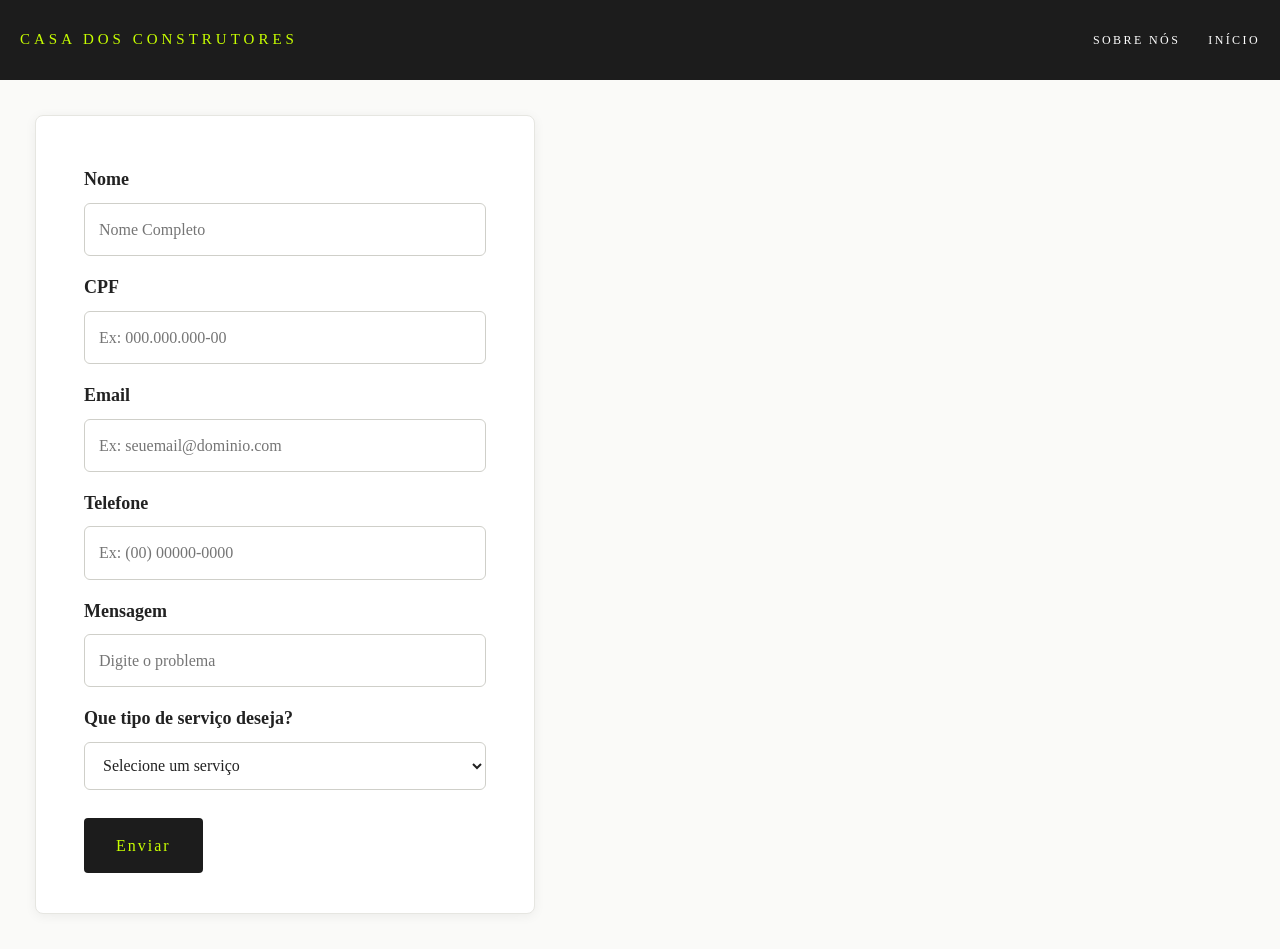
==== contato.html @ df1b424d "Add files via upload" ====
<!DOCTYPE html>
<html lang="pt-BR">
<head>
    <meta charset="UTF-8">
    <meta name="viewport" content="width=device-width, initial-scale=1.0">
    <title>Casa de Construtores</title>
    <style>
  *, *::before, *::after { 
    box-sizing: border-box; 
    margin: 0; 
    padding: 0; 
  }
  html { 
    -webkit-text-size-adjust: 100%;
   }
  body {
    font-family: Georgia, "Times New Roman", serif;
    background: #fafaf8;
    color: #222;
    line-height: 1.7;
    overflow-wrap: break-word;
  }


  /* Cabeçalho */
  header {
    display: flex;
    flex-wrap: wrap;
    align-items: center;
    gap: 12px 24px;
    padding: 20px;
    background: #1c1c1c;
  }
  .logo {
    color: #c8ff00;
    letter-spacing: 4px;
    font-size: 15px;
    text-transform: uppercase;
  }
  nav { 
     margin-left: auto;
     display: flex; 
     flex-wrap: wrap; 
     gap: 4px 28px; }
  nav a {
    color: #fff;
    text-decoration: none;
    font-size: 12px;
    letter-spacing: 0.2em;
    text-transform:uppercase;
    padding: 10px 0;
  }
  nav a:hover {   
    color: #71881d;
   }

  .btnO {
    display: inline-block;
    margin-top: 16px;
    padding: 14px 32px;
    background: #1c1c1c;
    color: #c8ff00;
    text-decoration: none;
    letter-spacing: 2px;
    border-radius: 4px;
    border: 0;
    font: inherit;
    cursor: pointer;
  }
  .btnO:hover { 
    background: #000;
   }

  .box {
   max-width: 500px;
    margin: 35px;
    padding: 40px 48px;    
    background: #fff;
    border: 1px solid #e6e6e1;
    border-radius: 8px;
    box-shadow: 0 2px 12px rgba(0, 0, 0, 0.06);
  }

  form { 
    display: flex;
    flex-direction: column; 
    gap: 8px; 
  }
  label {
    display: block;
    font-size: 18px;
    font-weight: bold;
    margin-top: 8px;
  }
  input[type="text"], input[type="email"], input[type="tel"], select {
    width: 100%;
    min-height: 48px;
    padding: 12px 14px;
    font: inherit;
    font-size: 16px; /* evita zoom automático no iPhone */
    color: #222;
    background: #fff;
    border: 1px solid #cfcfc9;
    border-radius: 6px;
  }
  select { 
    cursor: pointer; 
    text-overflow: ellipsis; 
  }
  form .btnO { 
    width: 100%; 
    margin-top: 20px; 
    min-height: 48px; 
  }

  @media (min-width: 601px) {
    form .btnO { 
      width: auto;
      align-self: flex-start;
     }
  }
  @media (max-width: 600px) {
    nav { 
      margin-left: 0; 
      width: 100%;
     }
  }
</style>
</head>
<body>
    <header>
  <div class="logo">Casa dos Construtores</div>
  <nav>
    <a href="sobre.html">Sobre nós</a>
    <a href="index.html">Início</a>
  </nav>
</header>

    
    <div class="box">
        <!-- Formulário unificado -->
        <form action="https://formsubmit.co/mickaelyam08@gmail.com" method="POST"> 
            <label for="nome">Nome</label>
            <input type="text" id="nome" placeholder="Nome Completo" name="nome" required>
            
            <label for="numero">CPF</label>
            <input type="text" inputmode="numeric" autocomplete="off" id="numero" placeholder="Ex: 000.000.000-00" name="numero" required>
            
            <label for="email">Email</label>
            <input type="email" id="email" name="email" placeholder="Ex: seuemail@dominio.com" autocomplete="email" required>
            
            <label for="telefone">Telefone</label>
            <input type="tel" autocomplete="tel" id="telefone" name="telefone" placeholder="Ex: (00) 00000-0000" required>
            
            <label for="texto">Mensagem</label>
            <input type="text" id="texto" name="texto" placeholder="Digite o problema" required>

            <label for="servico">Que tipo de serviço deseja?</label>
            <select id="servico" name="servico" required>
              <option value="" disabled selected>Selecione um serviço</option>
              <option value="construcao">Construção de casas e imóveis</option>
              <option value="reformas">Reformas residenciais e comerciais</option>
              <option value="pedreiro">Serviços de pedreiro e ajudante</option>
              <option value="pintura">Serviços de pintura e acabamento</option>
              <option value="eletrica-hidraulica">Instalações elétricas e hidráulicas</option>
              <option value="encanamento">Serviços de encanamento</option>
              <option value="pisos">Instalação de pisos e revestimentos</option>
              <option value="telhados">Construção e manutenção de telhados</option>
              <option value="gesso">Gesso, drywall e forros</option>
              <option value="marcenaria">Serviços de marcenaria</option>
              <option value="jardinagem">Jardinagem e áreas externas</option>
              <option value="demolicao">Demolição e preparação de terrenos</option>
              <option value="manutencao">Manutenção e reparos em geral</option>
              <option value="outros">Outros serviços</option>
            </select>
            <button type="submit" class="btnO">Enviar</button>
        </form>
</div>


</body>
</html>
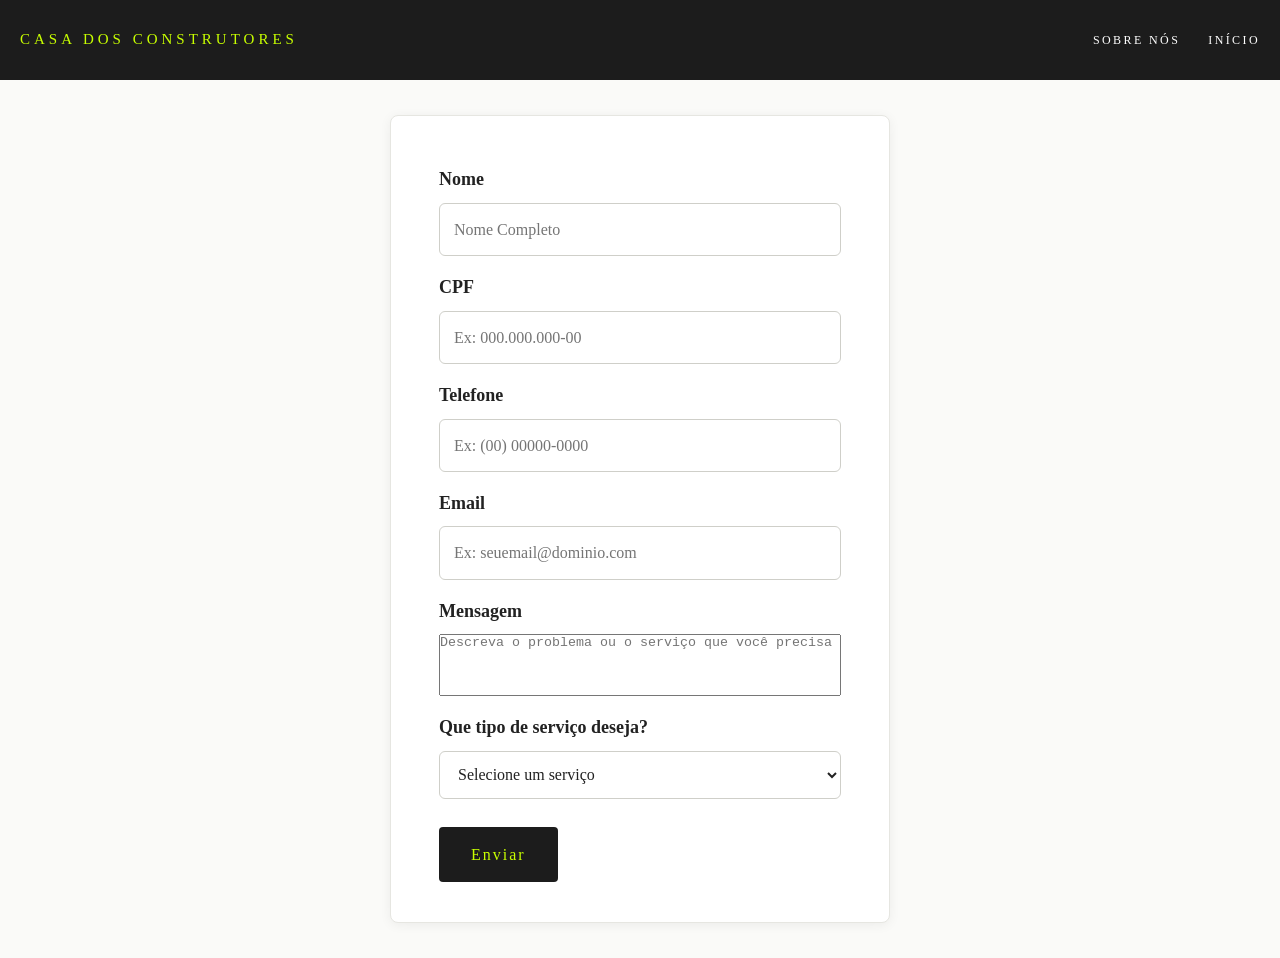
==== commit 66d223f6: "contato.html" ====
--- a/contato.html
+++ b/contato.html
@@ -71,57 +71,63 @@
   .btnO:hover { 
     background: #000;
    }
+   .box {
+  box-sizing: border-box;      /* padding e borda entram dentro dos 500px */
+  width: 100%;
+  max-width: 500px;
+  margin: 35px auto;           /* centraliza na horizontal */
+  padding: 40px 48px;
+  background: #fff;
+  border: 1px solid #e6e6e1;
+  border-radius: 8px;
+  box-shadow: 0 2px 12px rgba(0, 0, 0, 0.06);
+}
 
-  .box {
-   max-width: 500px;
-    margin: 35px;
-    padding: 40px 48px;    
-    background: #fff;
-    border: 1px solid #e6e6e1;
-    border-radius: 8px;
-    box-shadow: 0 2px 12px rgba(0, 0, 0, 0.06);
+
+form { 
+  display: flex;
+  flex-direction: column; 
+  gap: 8px; 
+}
+label {
+  display: block;
+  font-size: 18px;
+  font-weight: bold;
+  margin-top: 8px;
+}
+input[type="text"], input[type="email"], input[type="tel"], select {
+  width: 100%;
+  min-height: 48px;
+  padding: 12px 14px;
+  font: inherit;
+  font-size: 16px; /* evita zoom automático no iPhone */
+  color: #222;
+  background: #fff;
+  border: 1px solid #cfcfc9;
+  border-radius: 6px;
+}
+select { 
+  cursor: pointer; 
+  text-overflow: ellipsis; 
+}
+form .btnO { 
+  width: 100%; 
+  margin-top: 20px; 
+  min-height: 48px; 
+}
+textarea {
+  resize: none;
+}
+
+@media (min-width: 601px) {
+  form .btnO { 
+    width: auto;
+    align-self: flex-start;
   }
-
-  form { 
-    display: flex;
-    flex-direction: column; 
-    gap: 8px; 
-  }
-  label {
-    display: block;
-    font-size: 18px;
-    font-weight: bold;
-    margin-top: 8px;
-  }
-  input[type="text"], input[type="email"], input[type="tel"], select {
-    width: 100%;
-    min-height: 48px;
-    padding: 12px 14px;
-    font: inherit;
-    font-size: 16px; /* evita zoom automático no iPhone */
-    color: #222;
-    background: #fff;
-    border: 1px solid #cfcfc9;
-    border-radius: 6px;
-  }
-  select { 
-    cursor: pointer; 
-    text-overflow: ellipsis; 
-  }
-  form .btnO { 
-    width: 100%; 
-    margin-top: 20px; 
-    min-height: 48px; 
-  }
-
-  @media (min-width: 601px) {
-    form .btnO { 
-      width: auto;
-      align-self: flex-start;
-     }
-  }
-  @media (max-width: 600px) {
-    nav { 
+ 
+}
+@media (max-width: 600px) {
+  nav { 
       margin-left: 0; 
       width: 100%;
      }
@@ -141,20 +147,30 @@
     <div class="box">
         <!-- Formulário unificado -->
         <form action="https://formsubmit.co/mickaelyam08@gmail.com" method="POST"> 
+
+            <input type="hidden" name="_subject" value="Novo pedido de orçamento - Casa dos Construtores">
+            <input type="hidden" name="_captcha" value="false">
+            <input type="hidden" name="_template" value="table">
+
             <label for="nome">Nome</label>
             <input type="text" id="nome" placeholder="Nome Completo" name="nome" required>
             
             <label for="numero">CPF</label>
-            <input type="text" inputmode="numeric" autocomplete="off" id="numero" placeholder="Ex: 000.000.000-00" name="numero" required>
-            
+            <input type="text" inputmode="numeric" autocomplete="off" id="numero" name="numero"
+            placeholder="Ex: 000.000.000-00" maxlength="14"
+            pattern="\d{3}\.\d{3}\.\d{3}-\d{2}"
+            title="Digite o CPF no formato 000.000.000-00" required>
+
+            <label for="telefone">Telefone</label>
+            <input type="tel" autocomplete="tel" id="telefone" name="telefone"
+            placeholder="Ex: (00) 00000-0000" maxlength="15"
+            pattern="\(\d{2}\) \d{4,5}-\d{4}"
+            title="Digite no formato (00) 00000-0000" required>            
             <label for="email">Email</label>
             <input type="email" id="email" name="email" placeholder="Ex: seuemail@dominio.com" autocomplete="email" required>
-            
-            <label for="telefone">Telefone</label>
-            <input type="tel" autocomplete="tel" id="telefone" name="telefone" placeholder="Ex: (00) 00000-0000" required>
-            
+          
             <label for="texto">Mensagem</label>
-            <input type="text" id="texto" name="texto" placeholder="Digite o problema" required>
+            <textarea id="texto" name="texto" rows="4" placeholder="Descreva o problema ou o serviço que você precisa" required></textarea>
 
             <label for="servico">Que tipo de serviço deseja?</label>
             <select id="servico" name="servico" required>
@@ -178,6 +194,5 @@
         </form>
 </div>
 
-
 </body>
 </html>
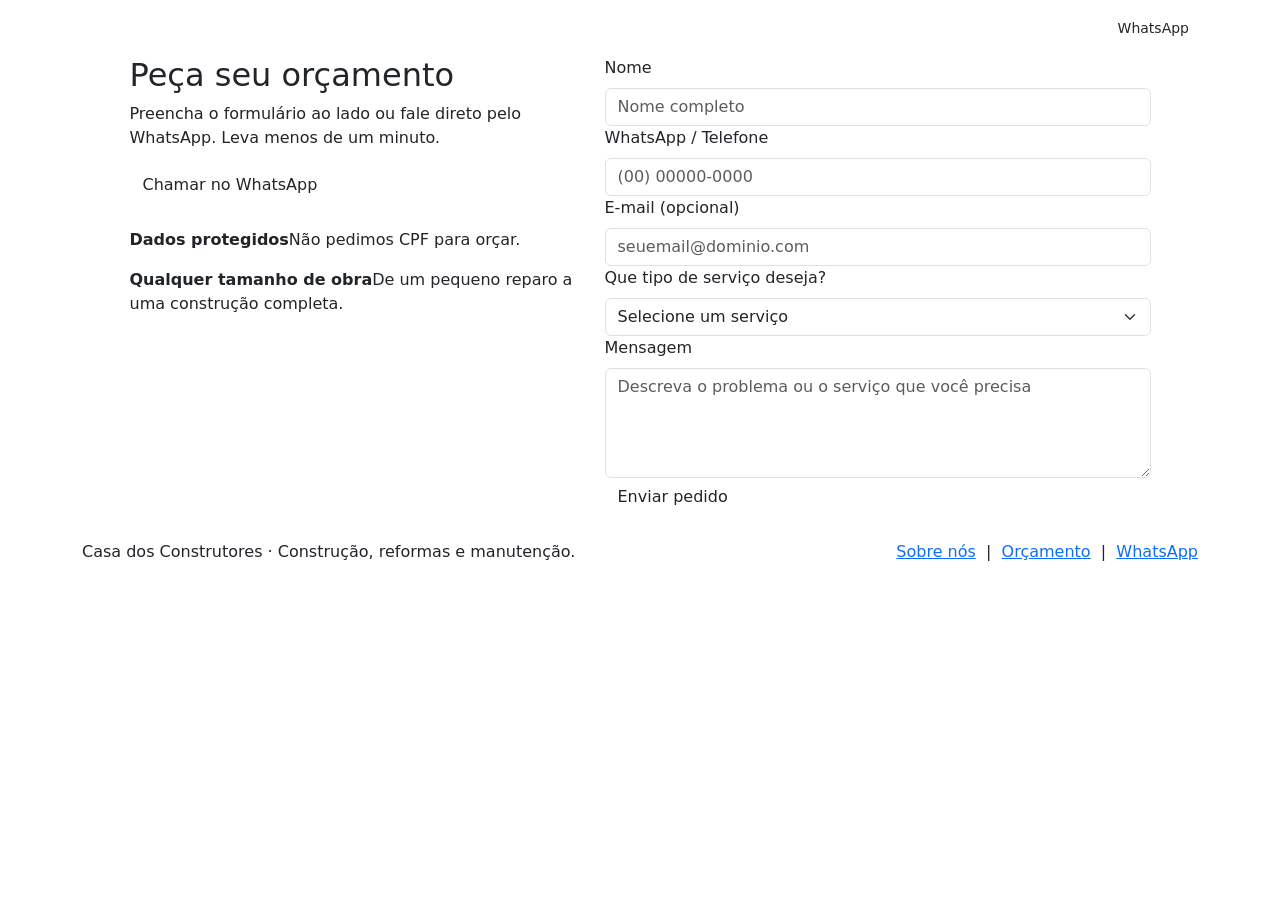
==== commit b5ab0ed4: "Add files via upload" ====
--- a/contato.html
+++ b/contato.html
@@ -1,179 +1,61 @@
-
 <!DOCTYPE html>
 <html lang="pt-BR">
 <head>
-    <meta charset="UTF-8">
-    <meta name="viewport" content="width=device-width, initial-scale=1.0">
-    <title>Casa de Construtores</title>
-    <style>
-  *, *::before, *::after { 
-    box-sizing: border-box; 
-    margin: 0; 
-    padding: 0; 
-  }
-  html { 
-    -webkit-text-size-adjust: 100%;
-   }
-  body {
-    font-family: Georgia, "Times New Roman", serif;
-    background: #fafaf8;
-    color: #222;
-    line-height: 1.7;
-    overflow-wrap: break-word;
-  }
-
-
-  /* Cabeçalho */
-  header {
-    display: flex;
-    flex-wrap: wrap;
-    align-items: center;
-    gap: 12px 24px;
-    padding: 20px;
-    background: #1c1c1c;
-  }
-  .logo {
-    color: #c8ff00;
-    letter-spacing: 4px;
-    font-size: 15px;
-    text-transform: uppercase;
-  }
-  nav { 
-     margin-left: auto;
-     display: flex; 
-     flex-wrap: wrap; 
-     gap: 4px 28px; }
-  nav a {
-    color: #fff;
-    text-decoration: none;
-    font-size: 12px;
-    letter-spacing: 0.2em;
-    text-transform:uppercase;
-    padding: 10px 0;
-  }
-  nav a:hover {   
-    color: #71881d;
-   }
-
-  .btnO {
-    display: inline-block;
-    margin-top: 16px;
-    padding: 14px 32px;
-    background: #1c1c1c;
-    color: #c8ff00;
-    text-decoration: none;
-    letter-spacing: 2px;
-    border-radius: 4px;
-    border: 0;
-    font: inherit;
-    cursor: pointer;
-  }
-  .btnO:hover { 
-    background: #000;
-   }
-   .box {
-  box-sizing: border-box;      /* padding e borda entram dentro dos 500px */
-  width: 100%;
-  max-width: 500px;
-  margin: 35px auto;           /* centraliza na horizontal */
-  padding: 40px 48px;
-  background: #fff;
-  border: 1px solid #e6e6e1;
-  border-radius: 8px;
-  box-shadow: 0 2px 12px rgba(0, 0, 0, 0.06);
-}
-
-
-form { 
-  display: flex;
-  flex-direction: column; 
-  gap: 8px; 
-}
-label {
-  display: block;
-  font-size: 18px;
-  font-weight: bold;
-  margin-top: 8px;
-}
-input[type="text"], input[type="email"], input[type="tel"], select {
-  width: 100%;
-  min-height: 48px;
-  padding: 12px 14px;
-  font: inherit;
-  font-size: 16px; /* evita zoom automático no iPhone */
-  color: #222;
-  background: #fff;
-  border: 1px solid #cfcfc9;
-  border-radius: 6px;
-}
-select { 
-  cursor: pointer; 
-  text-overflow: ellipsis; 
-}
-form .btnO { 
-  width: 100%; 
-  margin-top: 20px; 
-  min-height: 48px; 
-}
-textarea {
-  resize: none;
-}
-
-@media (min-width: 601px) {
-  form .btnO { 
-    width: auto;
-    align-self: flex-start;
-  }
- 
-}
-@media (max-width: 600px) {
-  nav { 
-      margin-left: 0; 
-      width: 100%;
-     }
-  }
-</style>
+  <meta charset="UTF-8">
+  <meta name="viewport" content="width=device-width, initial-scale=1">
+  <meta name="description" content="Solicite um orçamento de obra, reforma ou manutenção.">
+  <title>Peça seu orçamento | Casa dos Construtores</title>
+  <link rel="icon" type="image/svg+xml" href="logo-icone.svg">
+  <link href="https://cdn.jsdelivr.net/npm/bootstrap@5.3.8/dist/css/bootstrap.min.css" rel="stylesheet">
+  <link href="style.css" rel="stylesheet">
 </head>
 <body>
-    <header>
-  <div class="logo">Casa dos Construtores</div>
-  <nav>
-    <a href="sobre.html">Sobre nós</a>
-    <a href="index.html">Início</a>
+  <nav class="navbar navbar-expand-md navbar-dark" aria-label="Menu principal">
+    <div class="container">
+      <a class="navbar-brand" href="index.html"><img src="logo.svg" alt="Casa dos Construtores"></a>
+      <button class="navbar-toggler" type="button" data-bs-toggle="collapse" data-bs-target="#menu" aria-controls="menu" aria-expanded="false" aria-label="Abrir menu">
+        <span class="navbar-toggler-icon"></span>
+      </button>
+      <div class="collapse navbar-collapse" id="menu">
+        <ul class="navbar-nav ms-auto align-items-md-center">
+          <li class="nav-item"><a class="nav-link" href="index.html">Início</a></li>
+          <li class="nav-item"><a class="nav-link" href="sobre.html">Sobre nós</a></li>
+          <li class="nav-item"><a class="nav-link active" aria-current="page" href="contato.html">Fale conosco</a></li>
+          <li class="nav-item"><a class="btn btn-lima btn-sm" href="https://wa.me/5517981953668?text=Ol%C3%A1%2C%20gostaria%20de%20um%20or%C3%A7amento" target="_blank" rel="noopener">WhatsApp</a></li>
+        </ul>
+      </div>
+    </div>
   </nav>
-</header>
 
-    
-    <div class="box">
-        <!-- Formulário unificado -->
-        <form action="https://formsubmit.co/mickaelyam08@gmail.com" method="POST"> 
-
+  <main class="secao">
+    <div class="container">
+      <div class="row g-4 justify-content-center">
+        <div class="col-lg-5">
+          <h1 class="h2">Peça seu orçamento</h1>
+          <p>Preencha o formulário ao lado ou fale direto pelo WhatsApp. Leva menos de um minuto.</p>
+          <a class="btn btn-cc mb-4" href="https://wa.me/5517981953668?text=Ol%C3%A1%2C%20gostaria%20de%20um%20or%C3%A7amento" target="_blank" rel="noopener">Chamar no WhatsApp</a>
+          <div class="info-item mb-3"><strong>Dados protegidos</strong><span>Não pedimos CPF para orçar.</span></div>
+          <div class="info-item"><strong>Qualquer tamanho de obra</strong><span>De um pequeno reparo a uma construção completa.</span></div>
+        </div>
+        <div class="col-lg-6">
+          <form class="card-form" action="https://formsubmit.co/mickaelyam08@gmail.com" method="POST">
             <input type="hidden" name="_subject" value="Novo pedido de orçamento - Casa dos Construtores">
             <input type="hidden" name="_captcha" value="false">
             <input type="hidden" name="_template" value="table">
+            <input type="hidden" name="_next" value="https://mickaelyam08-cpu.github.io/casa-dos-construtores-escolar-/obrigado.html">
+            <input type="text" name="_honey" class="d-none" tabindex="-1" autocomplete="off">
 
-            <label for="nome">Nome</label>
-            <input type="text" id="nome" placeholder="Nome Completo" name="nome" required>
-            
-            <label for="numero">CPF</label>
-            <input type="text" inputmode="numeric" autocomplete="off" id="numero" name="numero"
-            placeholder="Ex: 000.000.000-00" maxlength="14"
-            pattern="\d{3}\.\d{3}\.\d{3}-\d{2}"
-            title="Digite o CPF no formato 000.000.000-00" required>
+            <label class="form-label" for="nome">Nome</label>
+            <input class="form-control" type="text" id="nome" name="nome" placeholder="Nome completo" autocomplete="name" required>
 
-            <label for="telefone">Telefone</label>
-            <input type="tel" autocomplete="tel" id="telefone" name="telefone"
-            placeholder="Ex: (00) 00000-0000" maxlength="15"
-            pattern="\(\d{2}\) \d{4,5}-\d{4}"
-            title="Digite no formato (00) 00000-0000" required>            
-            <label for="email">Email</label>
-            <input type="email" id="email" name="email" placeholder="Ex: seuemail@dominio.com" autocomplete="email" required>
-          
-            <label for="texto">Mensagem</label>
-            <textarea id="texto" name="texto" rows="4" placeholder="Descreva o problema ou o serviço que você precisa" required></textarea>
+            <label class="form-label" for="telefone">WhatsApp / Telefone</label>
+            <input class="form-control" type="tel" id="telefone" name="telefone" placeholder="(00) 00000-0000" inputmode="numeric" autocomplete="tel" maxlength="15" pattern="\(\d{2}\) \d{4,5}-\d{4}" title="Digite no formato (00) 00000-0000" required>
 
-            <label for="servico">Que tipo de serviço deseja?</label>
-            <select id="servico" name="servico" required>
+            <label class="form-label" for="email">E-mail <span class="fw-normal">(opcional)</span></label>
+            <input class="form-control" type="email" id="email" name="email" placeholder="seuemail@dominio.com" autocomplete="email">
+
+            <label class="form-label" for="servico">Que tipo de serviço deseja?</label>
+            <select class="form-select" id="servico" name="servico" required>
               <option value="" disabled selected>Selecione um serviço</option>
               <option value="construcao">Construção de casas e imóveis</option>
               <option value="reformas">Reformas residenciais e comerciais</option>
@@ -190,9 +72,31 @@
               <option value="manutencao">Manutenção e reparos em geral</option>
               <option value="outros">Outros serviços</option>
             </select>
-            <button type="submit" class="btnO">Enviar</button>
-        </form>
-</div>
 
+            <label class="form-label" for="mensagem">Mensagem</label>
+            <textarea class="form-control" id="mensagem" name="mensagem" rows="4" placeholder="Descreva o problema ou o serviço que você precisa" required></textarea>
+
+            <button type="submit" class="btn btn-cc">Enviar pedido</button>
+          </form>
+        </div>
+      </div>
+    </div>
+  </main>
+  <footer class="py-4">
+    <div class="container d-flex flex-column flex-sm-row justify-content-between gap-2">
+      <span>Casa dos Construtores · Construção, reformas e manutenção.</span>
+      <span><a href="sobre.html">Sobre nós</a> &nbsp;|&nbsp; <a href="contato.html">Orçamento</a> &nbsp;|&nbsp; <a href="https://wa.me/5517981953668?text=Ol%C3%A1%2C%20gostaria%20de%20um%20or%C3%A7amento" target="_blank" rel="noopener">WhatsApp</a></span>
+    </div>
+  </footer>
+  <script src="https://cdn.jsdelivr.net/npm/bootstrap@5.3.8/dist/js/bootstrap.bundle.min.js"></script>
+  <script>
+    document.getElementById('telefone').addEventListener('input', function (e) {
+      var v = e.target.value.replace(/\D/g, '').slice(0, 11);
+      if (v.length > 10) v = v.replace(/^(\d{2})(\d{5})(\d{4})$/, '($1) $2-$3');
+      else if (v.length > 6) v = v.replace(/^(\d{2})(\d{4})(\d{0,4})$/, '($1) $2-$3');
+      else if (v.length > 2) v = v.replace(/^(\d{2})(\d{0,5})$/, '($1) $2');
+      e.target.value = v;
+    });
+  </script>
 </body>
 </html>
